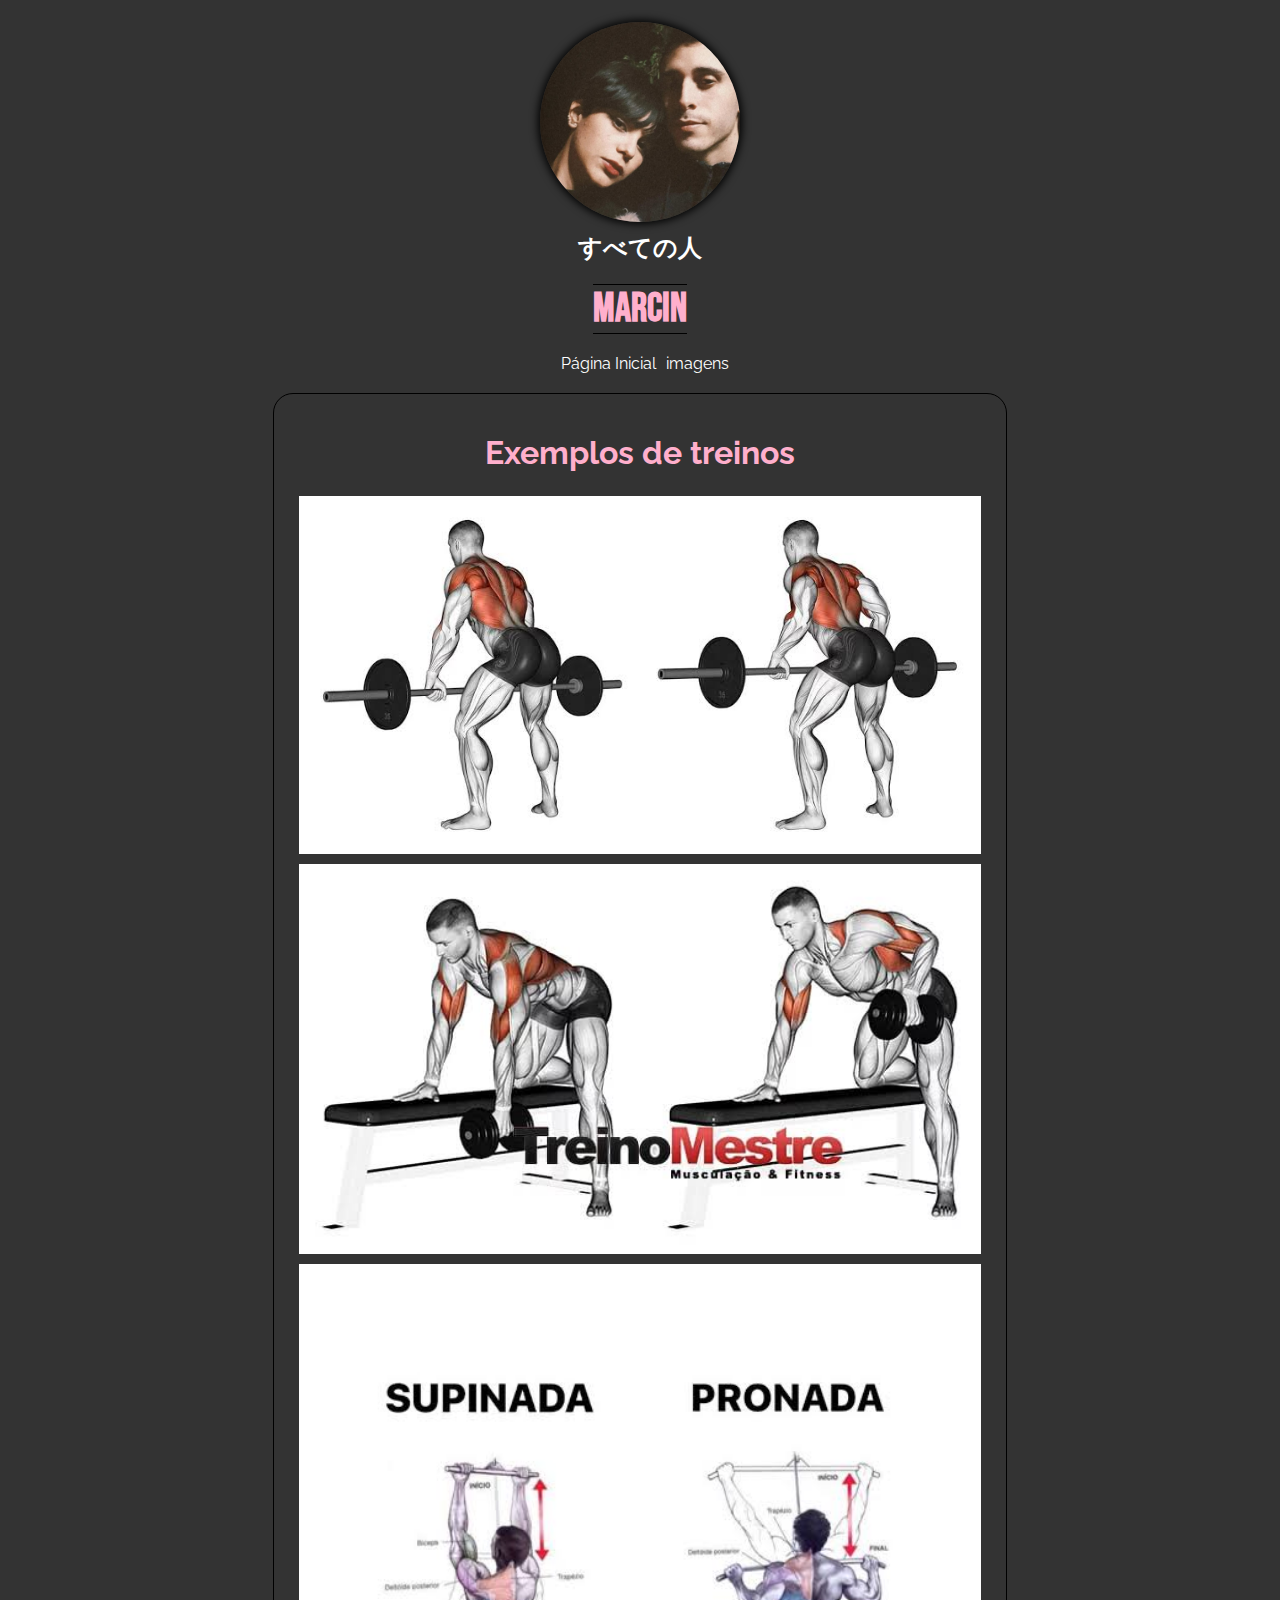
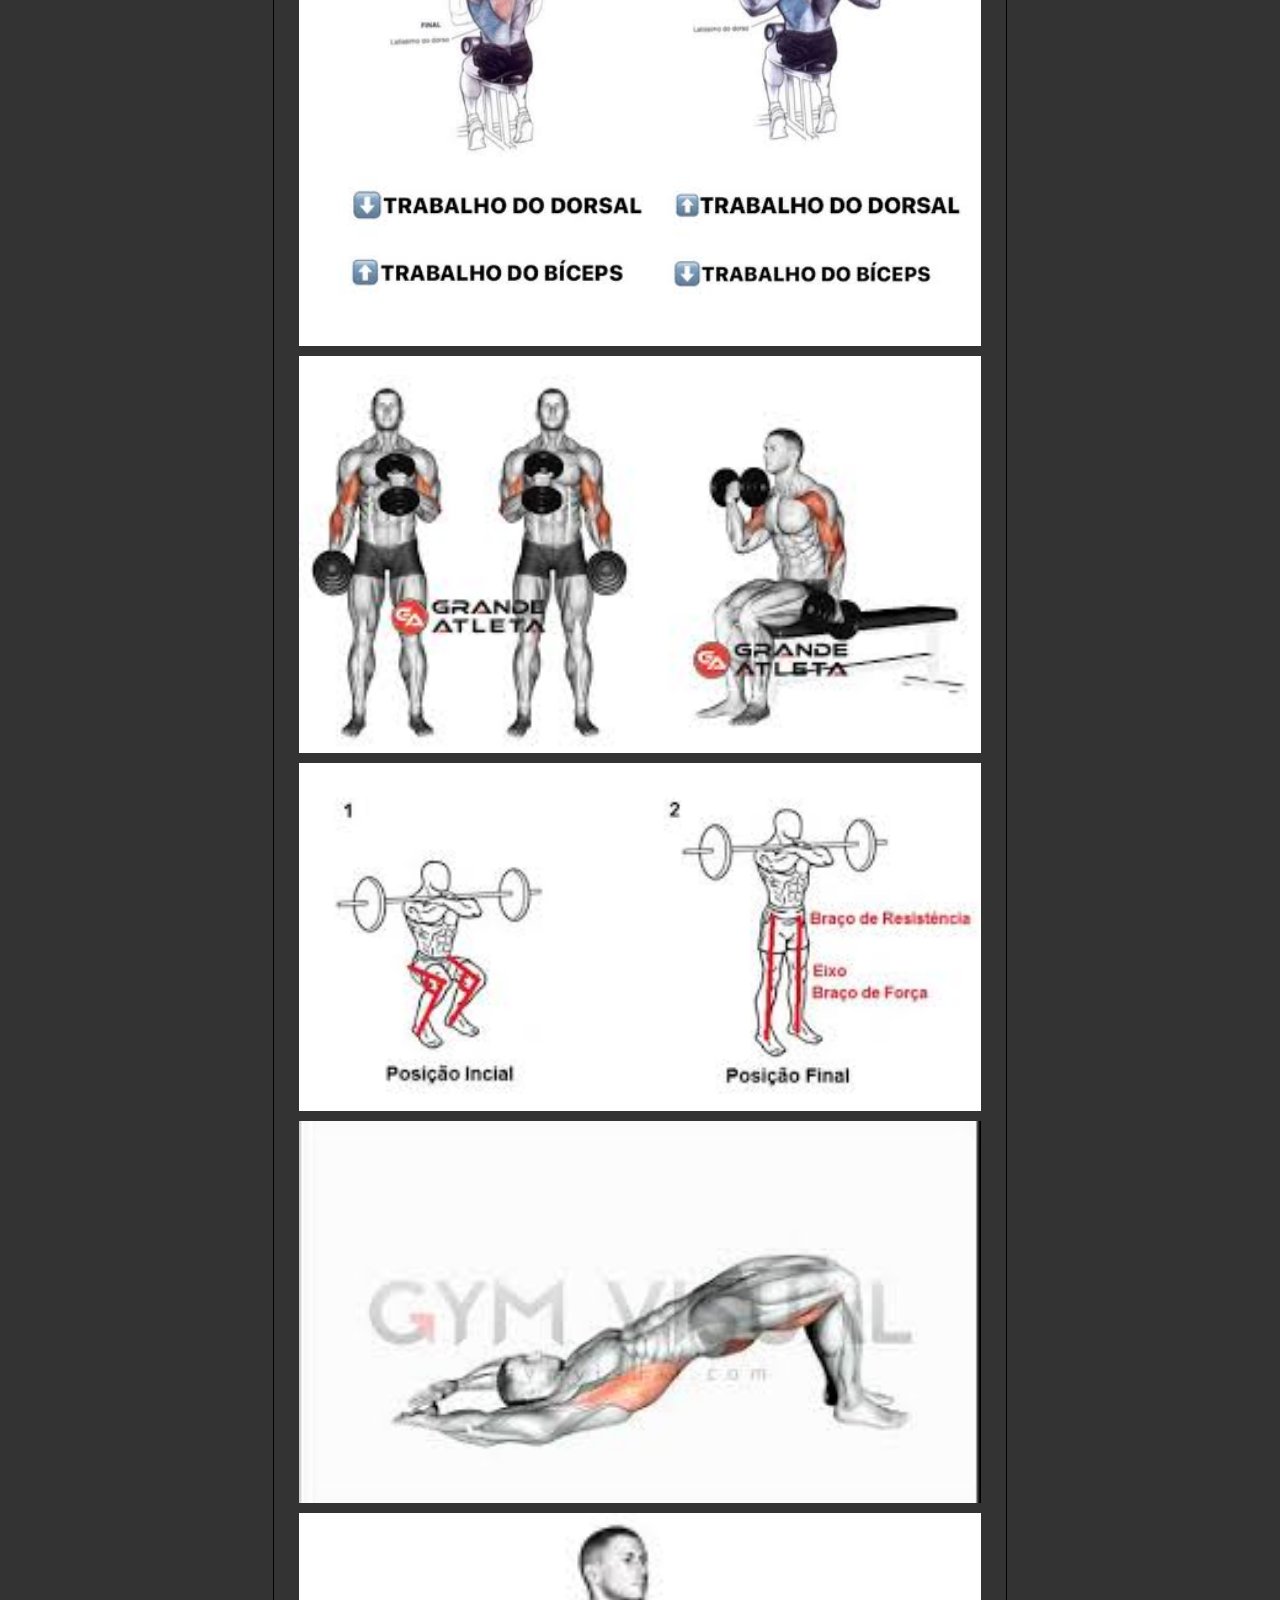
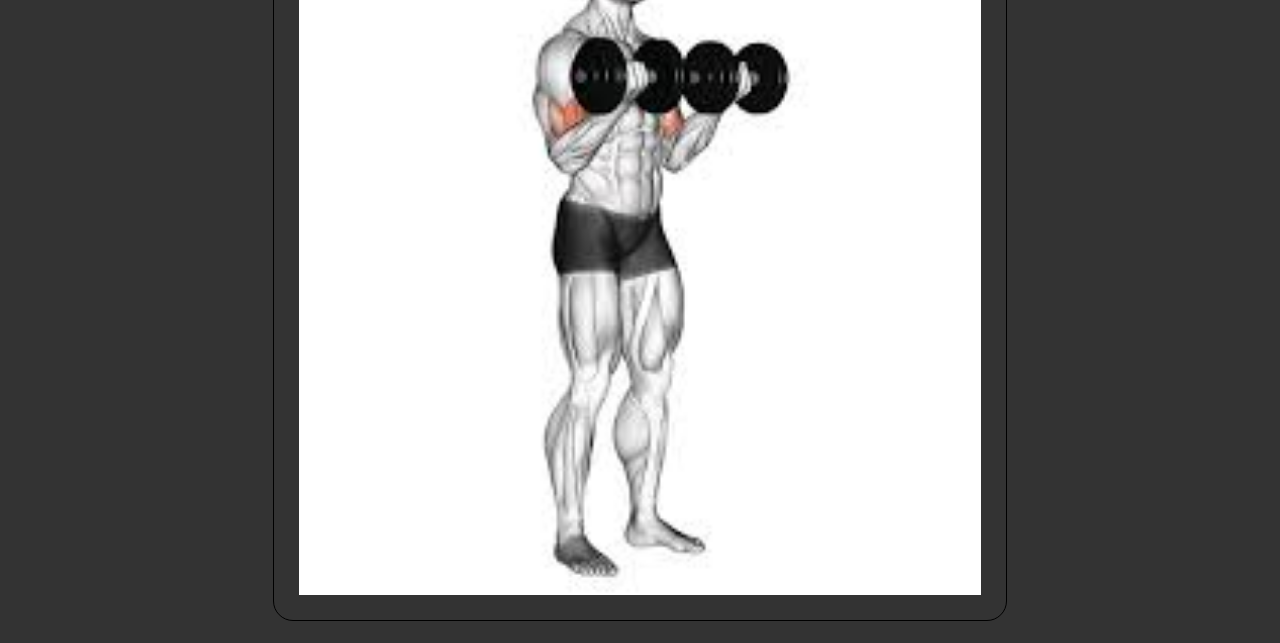
==== index-img.html @ 83b33075 "update imagens" ====
<!DOCTYPE html>
<html lang="en">

<head>
    <meta charset="UTF-8">
    <meta http-equiv="X-UA-Compatible" content="IE=edge">
    <meta name="viewport" content="width=device-width, initial-scale=1.0">
    <title>Document</title>

    <link rel="stylesheet" href="style.css">
    <link rel="preconnect" href="https://fonts.googleapis.com">
    <link rel="preconnect" href="https://fonts.gstatic.com" crossorigin>
    <link href="https://fonts.googleapis.com/css2?family=Bebas+Neue&family=Raleway:wght@400;700&display=swap" rel="stylesheet">
    <link rel="stylesheet" href="https://cdnjs.cloudflare.com/ajax/libs/font-awesome/6.4.0/css/all.min.css" integrity="sha512-iecdLmaskl7CVkqkXNQ/ZH/XLlvWZOJyj7Yy7tcenmpD1ypASozpmT/E0iPtmFIB46ZmdtAc9eNBvH0H/ZpiBw==" crossorigin="anonymous" referrerpolicy="no-referrer" />
</head>

<body>
    
    <section class="container">
        
        <div class="sec">
            <img src="marcin.jpg" alt="laurinha">
            <h2>すべての人</h2>

            <h1>Marcin</h1> 
            <div class="dias">
            <a href="index.html">Página Inicial</a>
            <a href="index-img.html">imagens</a>
            </div>
            

        </div>

        <div class="seg">



            <h1 id="segunda">Exemplos de treinos</h1>

            <div id="photo">
                <ul>
                    <li>
                        <img src="imagens/WhatsApp Image 2023-07-05 at 15.40.15 (1).jpeg"alt="">
                    </li>

                    <li>
                        <img src="imagens/WhatsApp Image 2023-07-05 at 15.40.15 (2).jpeg"alt="">
                    </li>
                    <li>
                        <img src="imagens/WhatsApp Image 2023-07-05 at 15.40.15.jpeg"alt="">
                    </li>

                    <li>
                        <img src="imagens/WhatsApp Image 2023-07-05 at 15.40.16 (1).jpeg"alt="">
                    </li>

                    <li>
                        <img src="imagens/WhatsApp Image 2023-07-05 at 15.40.16 (2).jpeg"alt="">
                    </li>

                    <li>
                        <img src="imagens/WhatsApp Image 2023-07-05 at 15.40.16 (3).jpeg"alt="">
                    </li>

                    <li>
                        <img src="imagens/WhatsApp Image 2023-07-05 at 15.40.16.jpeg" alt="">
                    </li>
                </ul>

                <div id="icone">
                    <a href="#"><i class="fa-solid fa-volleyball fa-lg"></i></a>
                </div>
            </div>
        </div>

    </section>


</body>

</html>
---- style.css ----
*{
    border: 0;
    margin: 0;
    padding: 0;
    box-sizing: border-box;

    text-decoration: none;
    list-style: none;
    font-family: 'Bebas Neue', sans-serif;
    font-family: 'Raleway', sans-serif;
}

html{
    scroll-behavior: smooth;
}
body{
    display: flex;
    min-height: 100vh;
    justify-content: center;
    align-items: center;
    margin: 0 auto;
    background-color: #333;

}

.container{
    color: #fff;
    display: flex;
    justify-content: center;
    align-items: center;
    flex-direction: column;
    border: 2px solid #333;
    flex-wrap: wrap;
}

.seg{

    padding: 20px;
    border: 1px black solid;
    width: 90%;
    height: 100%;
    margin-bottom: 20px;
    border-radius: 20px;
}


.container h1{
    text-align: center;
    margin: 20px;
    color: #ffafcc;
}

.container li{
    text-align: left;
    padding: 5px;
}

.container b{
    color: #ffafcc;
}

#icone{
    margin-left: 95%;
}

#icone i{
    color: white;
}

#icone i:hover{
    color: #ffafcc;
}

.sec{
    display: flex;
    align-items: center;
    flex-direction: column;
    margin: 0 auto;
    color: #ffafcc;
}

.sec h1{
    font-family: 'Bebas Neue', sans-serif;
    font-size: 40px;
    border-top: 1px black solid;
    border-bottom: 1px black solid;
}

.sec h2{
    color: #fff;
    margin-top: 10px;
}
.sec p{
    margin: 10px;
    color: #fff;

}

.sec a{
    color: white;
    text-align: center;
    margin-bottom: 20px;
    margin-left: 10px;
}

.sec a:hover{
    color: #ffafcc;
}

.sec img{
    width: 200px;
    height: 200px;
    border-radius: 50%;
    transition: 2s;

    border: 2px;
    cursor: pointer;
    box-shadow: 0px 0px 8px 2px black;
    animation: amy 8s infinite alternate-reverse ease-in;
    margin-top: 20px;
}

@keyframes amy {
    50%{
        transform: rotateY(190deg);
    }
}

.dias{
    display: flex;
}
.autor{
font-size: 15px;
color: white;
padding-bottom: 20px;
}

#photo li{
    display: flex;
    justify-content: center;
    align-items: center;
}

#photo img{
    width: 100%;
}
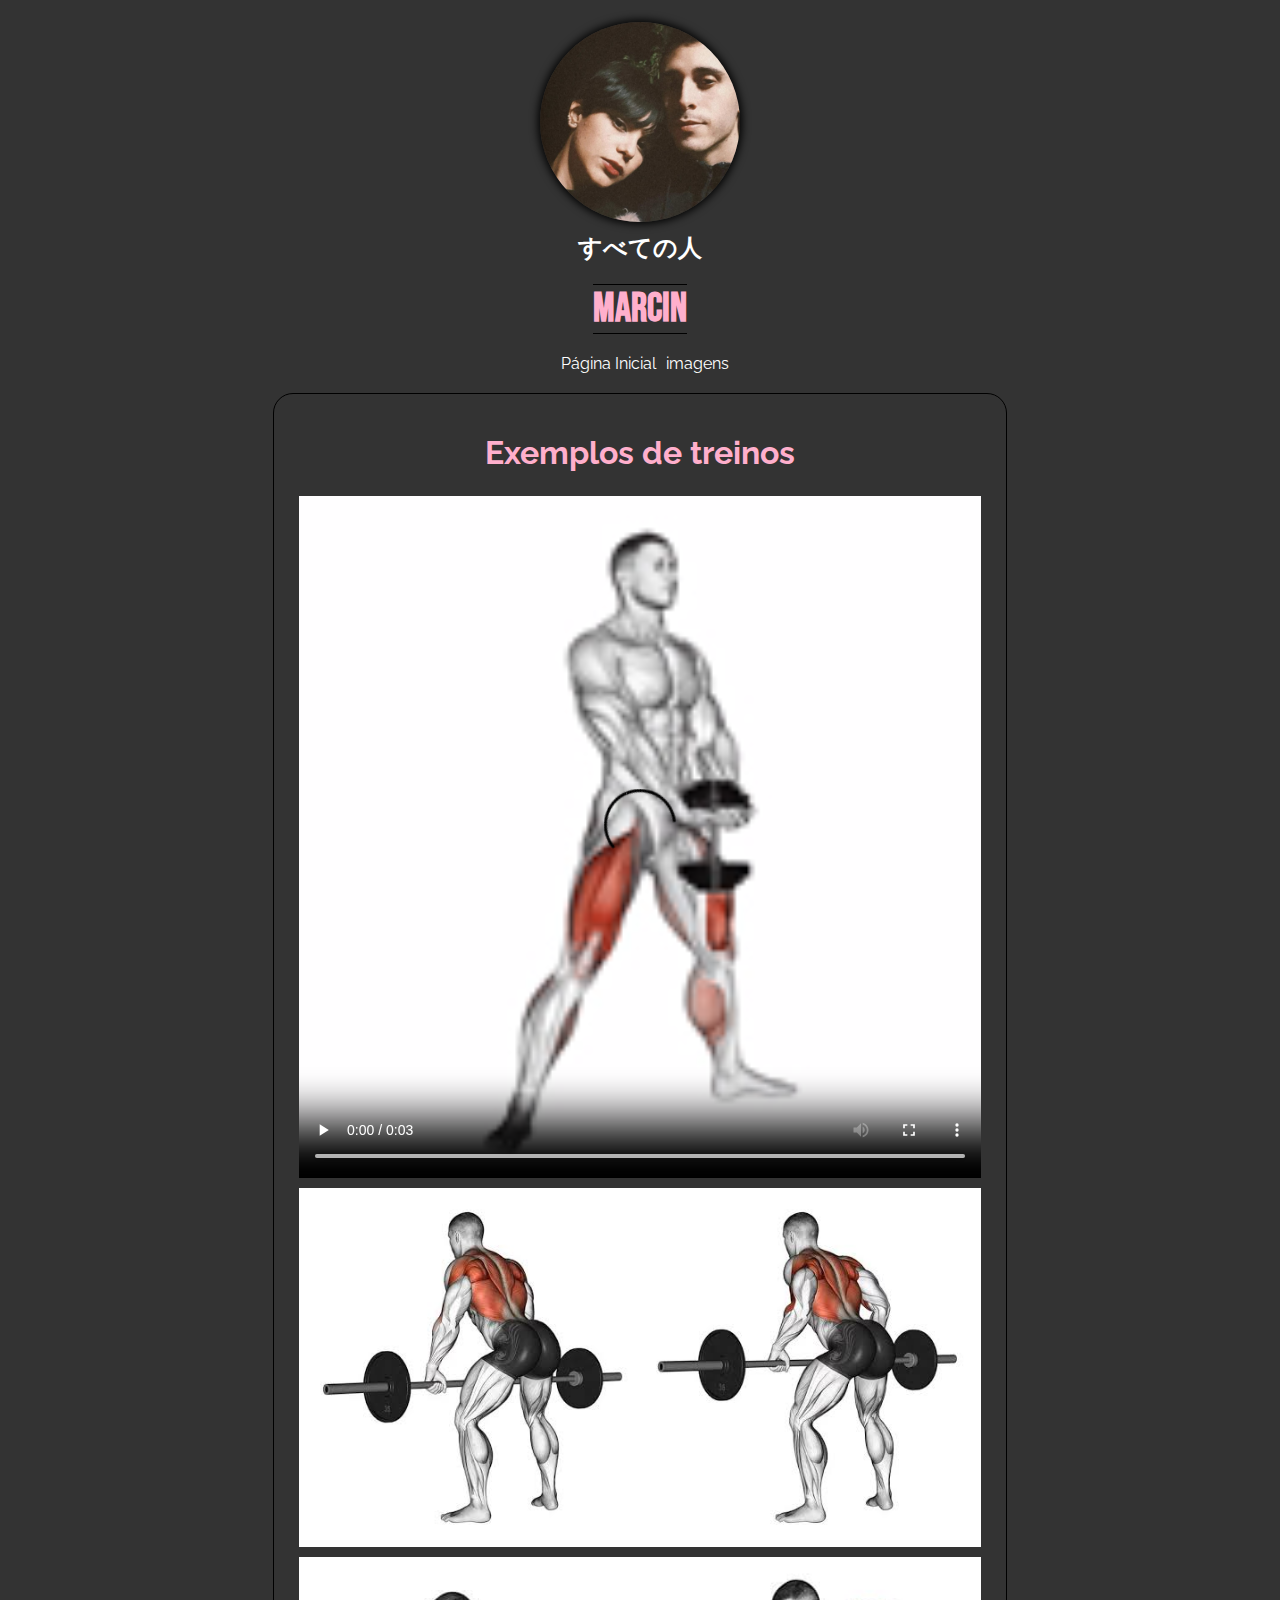
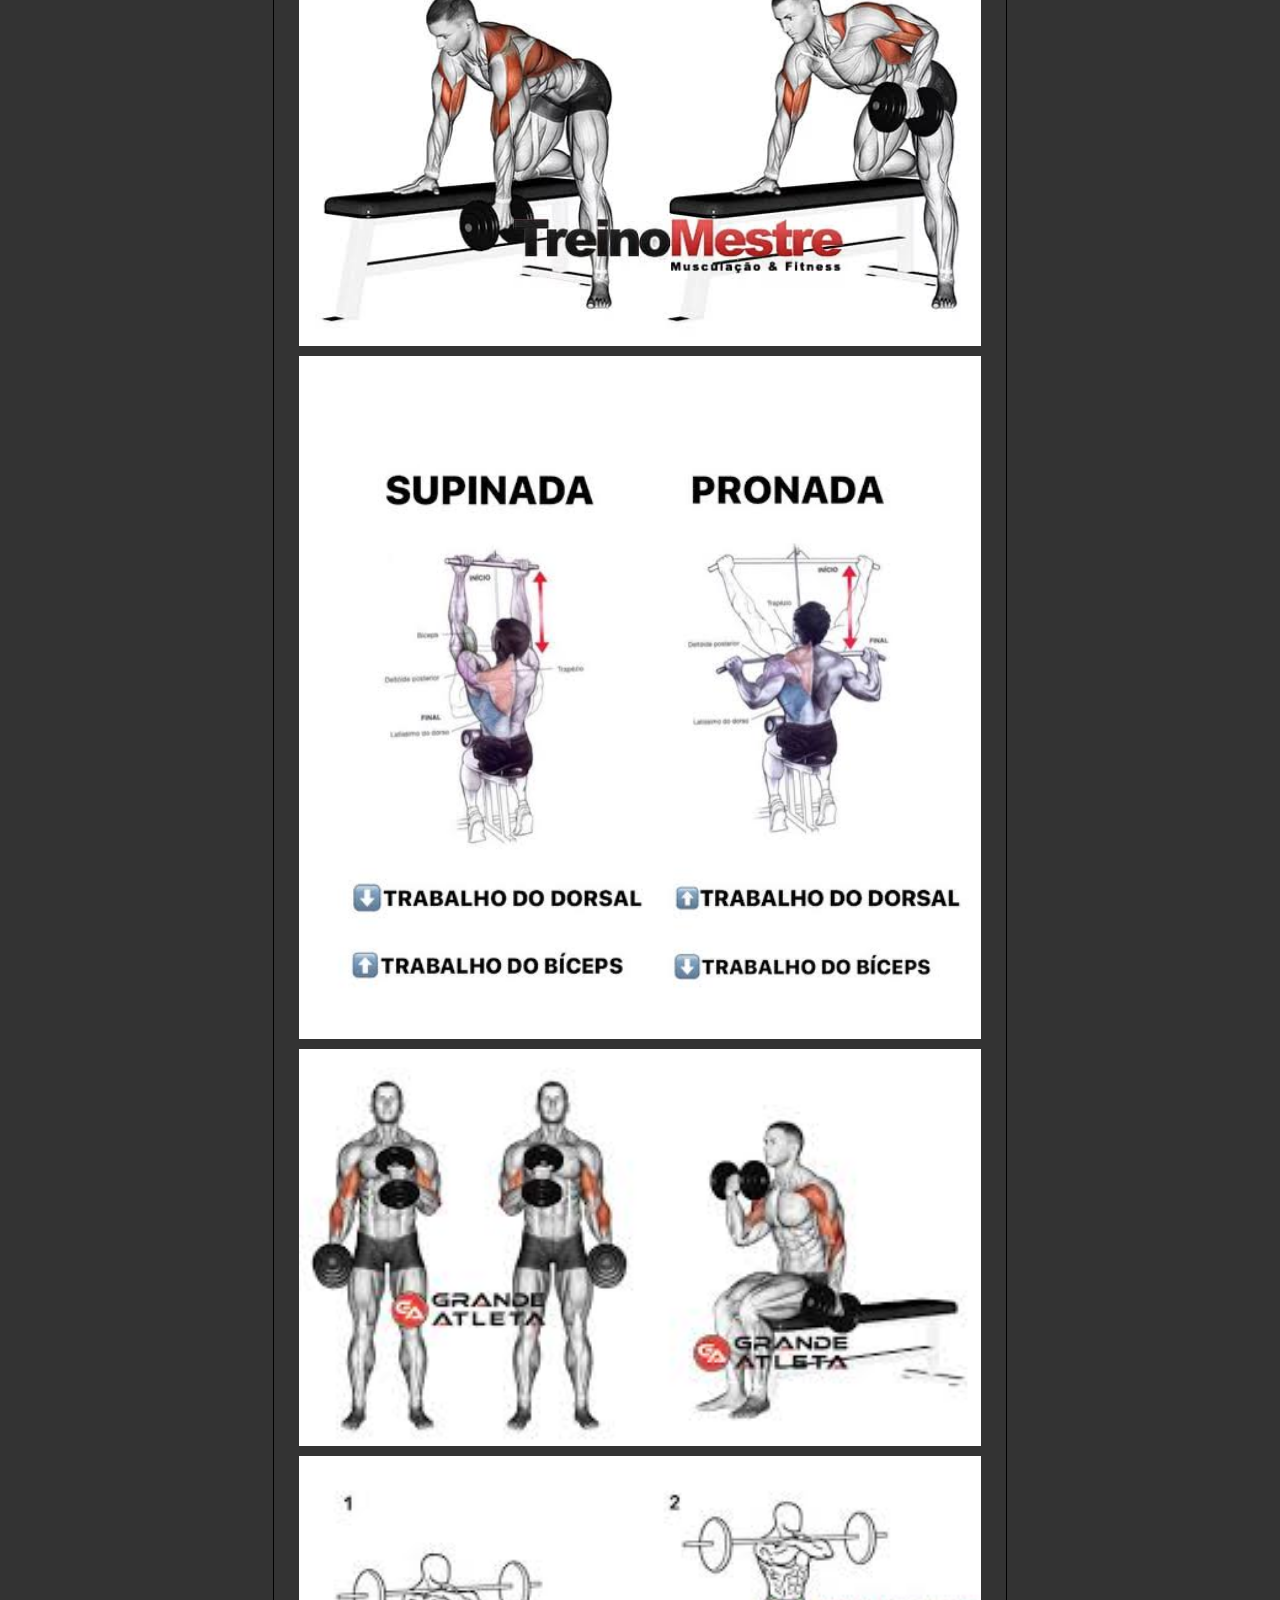
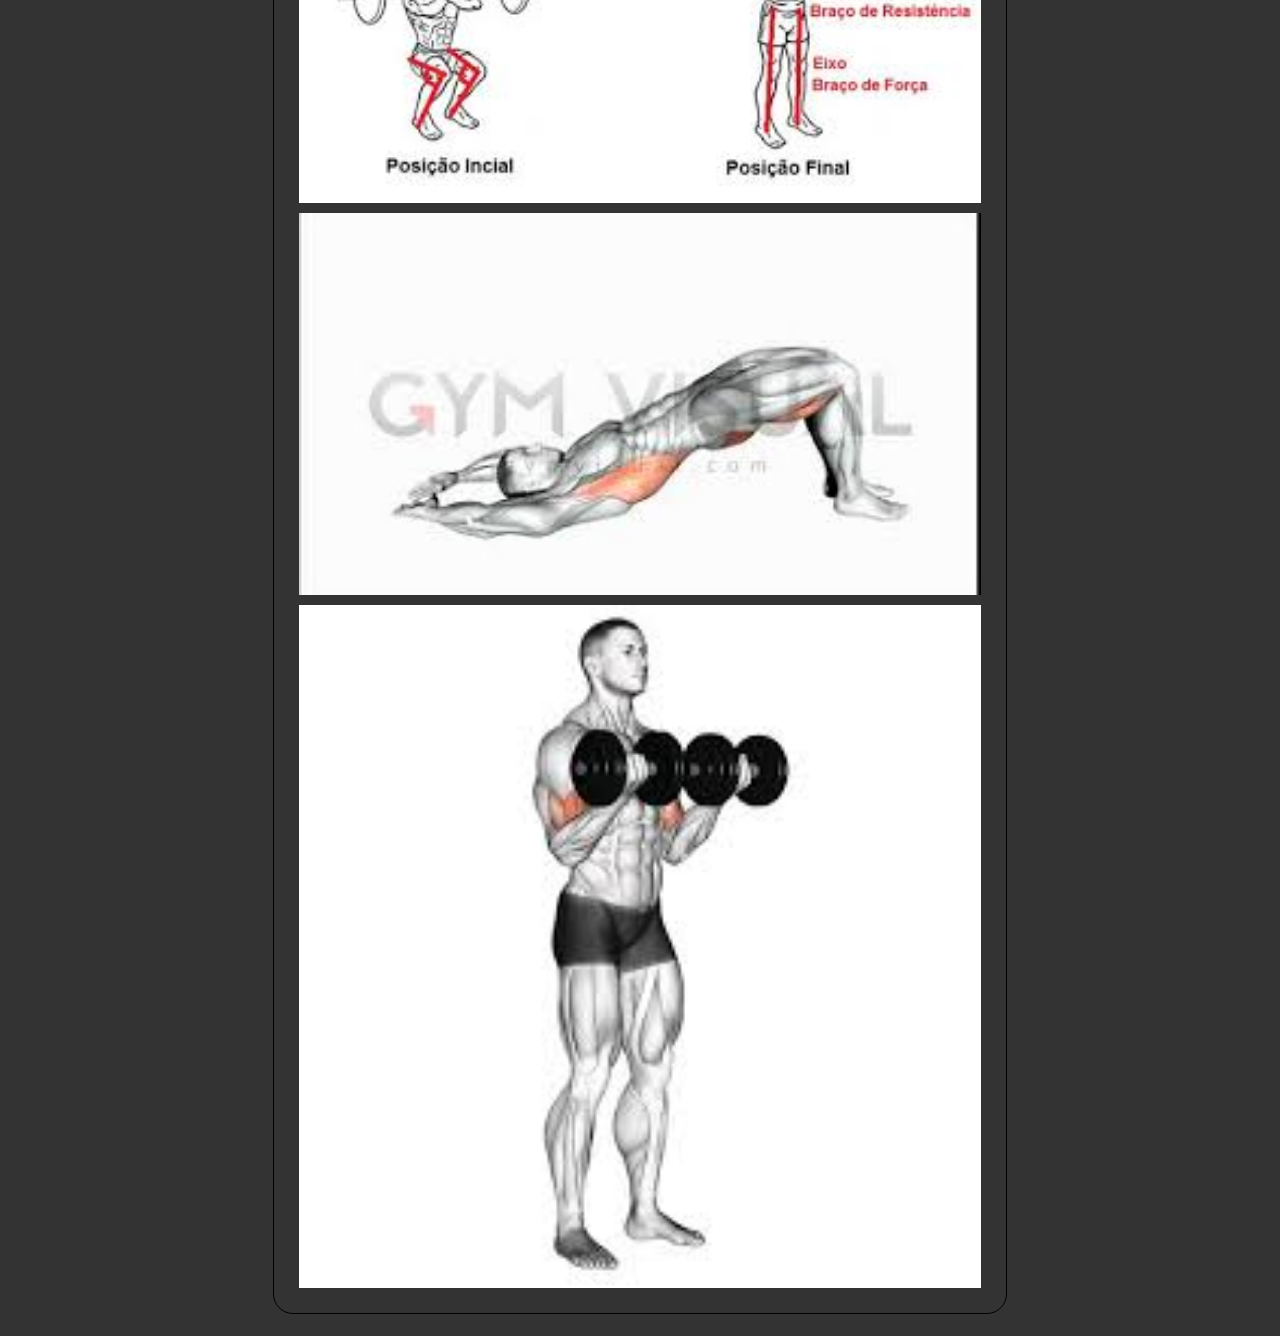
==== commit 6bb46888: "update video" ====
--- a/index-img.html
+++ b/index-img.html
@@ -40,6 +40,10 @@
             <div id="photo">
                 <ul>
                     <li>
+                        <video src="imagens/WhatsApp Video 2023-07-05 at 15.40.14 (1).mp4" autoplay loop controls alt="">
+                    </li>
+
+                    <li>
                         <img src="imagens/WhatsApp Image 2023-07-05 at 15.40.15 (1).jpeg"alt="">
                     </li>
 
--- a/style.css
+++ b/style.css
@@ -13,6 +13,7 @@
 html{
     scroll-behavior: smooth;
 }
+
 body{
     display: flex;
     min-height: 100vh;
@@ -144,3 +145,7 @@
 #photo img{
     width: 100%;
 }
+
+#photo video{
+    width: 100%;
+}